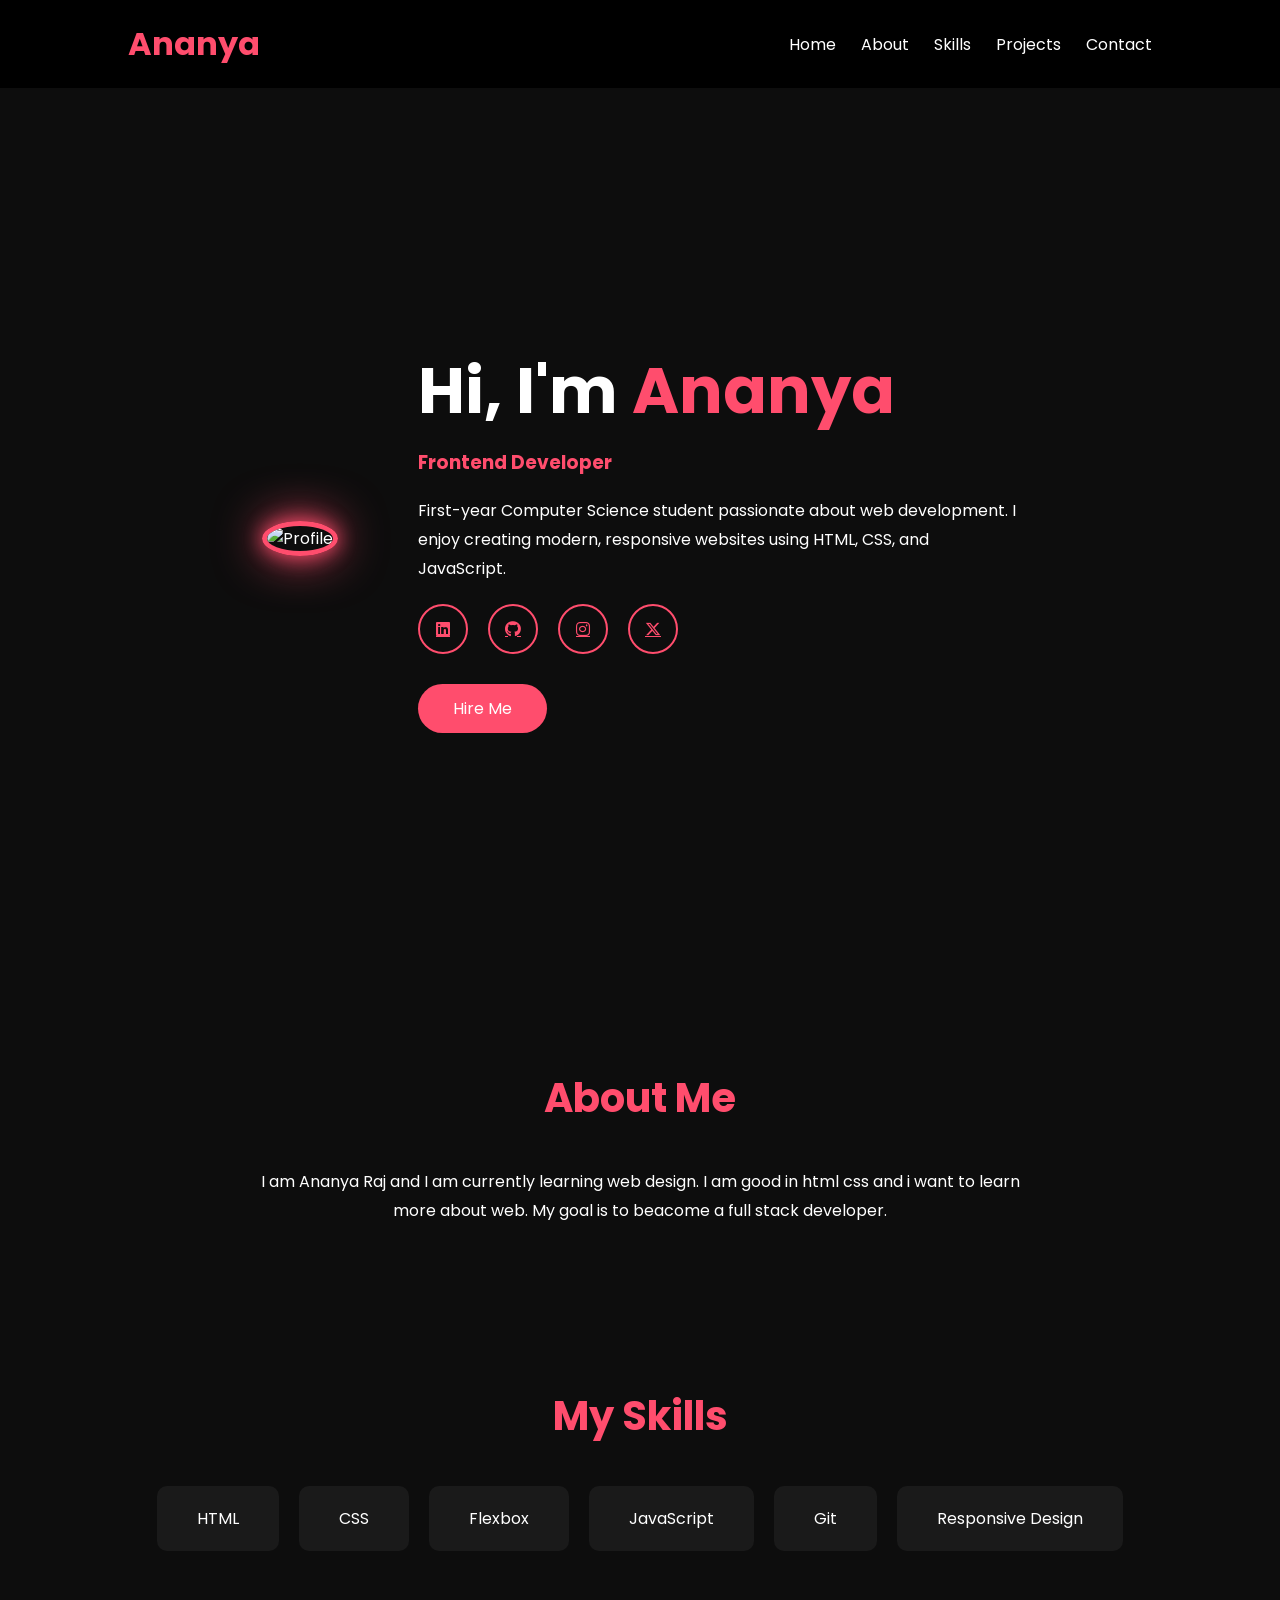
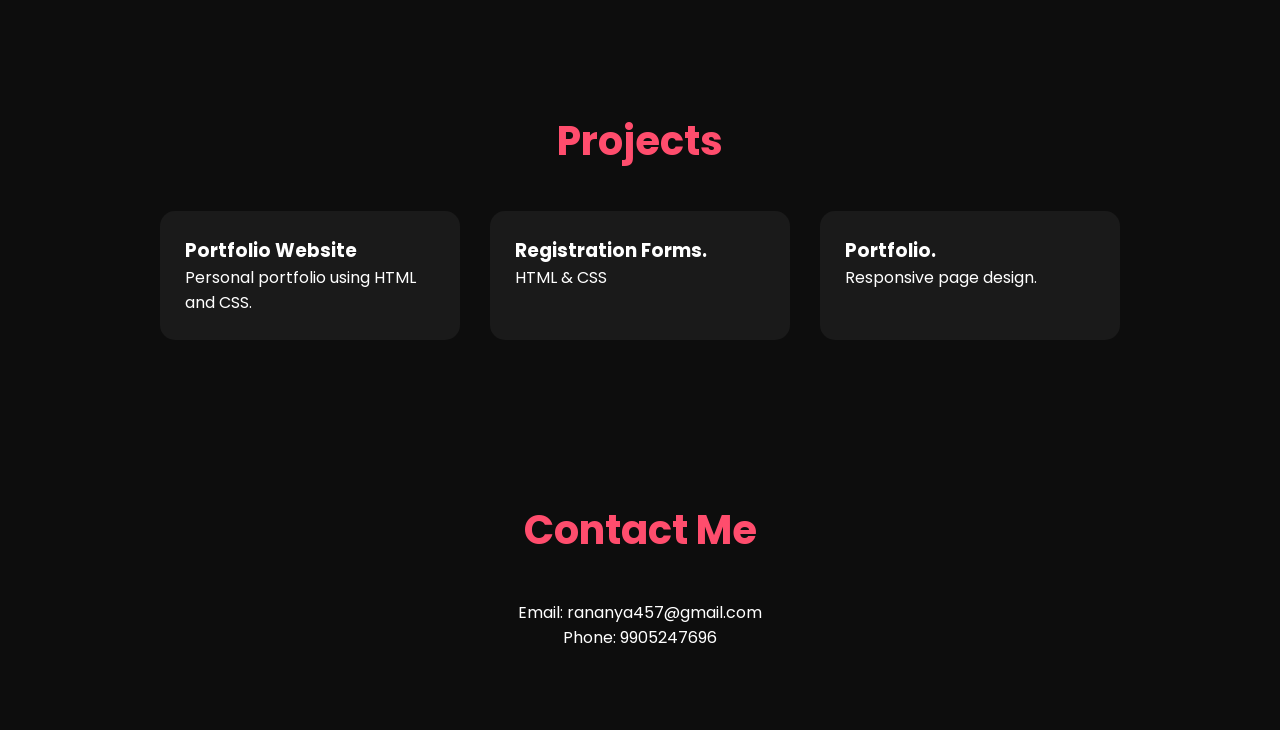
==== index.html @ 60c03549 "Add files via upload" ====
<!DOCTYPE html>
<html lang="en">
<head>
    <meta charset="UTF-8">
    <meta name="viewport" content="width=device-width, initial-scale=1.0">
    <title>My Portfolio</title>

    <link rel="stylesheet" href="style.css">

    <link rel="stylesheet"
    href="https://cdnjs.cloudflare.com/ajax/libs/font-awesome/6.5.1/css/all.min.css">
</head>
<body>

    <header>
        <div class="logo">Ananya</div>

        <nav>
            <ul>
                <li><a href="#home">Home</a></li>
                <li><a href="#about">About</a></li>
                <li><a href="#skills">Skills</a></li>
                <li><a href="#projects">Projects</a></li>
                <li><a href="#contact">Contact</a></li>
            </ul>
        </nav>
    </header>

    <section class="home" id="home">

        <div class="home-img">
            <img src="C:\Users\Anann\OneDrive\Pictures\image.jpeg" alt="Profile">
        </div>

        <div class="home-content">
            <h1>Hi, I'm <span>Ananya</span></h1>

            <h3>Frontend Developer</h3>

            <p>
                First-year Computer Science student passionate
                about web development. I enjoy creating modern,
                responsive websites using HTML, CSS, and JavaScript.
            </p>

            <div class="social-icons">
                <a href="#www.linkedin.com/in/
ananya-raj-5b474841b"><i class="fab fa-linkedin"></i></a>
                <a href="#https://github.com/"><i class="fab fa-github"></i></a>
                <a href="#https://www.instagram.com/invites/contact/?utm_source=ig_contact_invite&utm_medium"><i class="fab fa-instagram"></i></a>
                <a href="#"><i class="fab fa-x-twitter"></i></a>
            </div>

            <a href="#" class="btn">Hire Me</a>

        </div>

    </section>

    <section class="about" id="about">
        <h2>About Me</h2>

        <p>
            I am Ananya Raj and I am currently learning web design.
	I am good in html css and i want to learn more about web.
	My goal is to beacome a full stack developer.
            
        </p>
    </section>

    <section class="skills" id="skills">

        <h2>My Skills</h2>

        <div class="skill-container">

            <div class="skill-card">HTML</div>
            <div class="skill-card">CSS</div>
            <div class="skill-card">Flexbox</div>
            <div class="skill-card">JavaScript</div>
            <div class="skill-card">Git</div>
            <div class="skill-card">Responsive Design</div>

        </div>

    </section>

    <section class="projects" id="projects">

        <h2>Projects</h2>

        <div class="project-container">

            <div class="project-card">
                <h3>Portfolio Website</h3>
                <p>Personal portfolio using HTML and CSS.</p>
            </div>

            <div class="project-card">
                <h3>Registration Forms.</h3>
                <p>HTML & CSS</p>
            </div>

            <div class="project-card">
                <h3>Portfolio.</h3>
                <p>Responsive page design.</p>
            </div>

        </div>

    </section>

    <section class="contact" id="contact">

        <h2>Contact Me</h2>

        <p>Email: rananya457@gmail.com</p>
        <p>Phone: 9905247696 </p>

    </section>

</body>
</html>
---- style.css ----
@import url('https://fonts.googleapis.com/css2?family=Poppins:wght@300;400;500;600;700&display=swap');

:root{
    --main-color:#ff4d6d;
    --bg-color:#0d0d0d;
    --text-color:#ffffff;
    --card-color:#1a1a1a;
}

*{
    margin:0;
    padding:0;
    box-sizing:border-box;
    font-family:'Poppins', sans-serif;
}

html{
    scroll-behavior:smooth;
}

body{
    background:var(--bg-color);
    color:var(--text-color);
}

header{
    display:flex;
    justify-content:space-between;
    align-items:center;
    padding:20px 10%;
    position:sticky;
    top:0;
    background:#000;
}

.logo{
    font-size:2rem;
    font-weight:700;
    color:var(--main-color);
}

nav ul{
    display:flex;
    list-style:none;
    gap:25px;
}

nav a{
    color:white;
    text-decoration:none;
    transition:.3s;
}

nav a:hover{
    color:var(--main-color);
}

.home{
    min-height:100vh;
    display:flex;
    justify-content:center;
    align-items:center;
    gap:80px;
    padding:40px 10%;
}

.home-img img{
    width:380px;
    height:380px;
    border-radius:50%;
    object-fit:cover;

    border:5px solid var(--main-color);

    box-shadow:
    0 0 20px var(--main-color),
    0 0 50px var(--main-color);
}

.home-content{
    max-width:600px;
}

.home-content h1{
    font-size:4rem;
}

.home-content span{
    color:var(--main-color);
}

.home-content h3{
    margin:10px 0;
    color:var(--main-color);
}

.home-content p{
    margin:20px 0;
    line-height:1.8;
}


.social-icons{
    display:flex;
    gap:20px;
    margin:20px 0;
}

.social-icons a{
    width:50px;
    height:50px;

    display:flex;
    justify-content:center;
    align-items:center;

    border:2px solid var(--main-color);
    border-radius:50%;

    color:var(--main-color);

    transition:.3s;
}

.social-icons a:hover{
    background:var(--main-color);
    color:white;
    transform:translateY(-5px);
}


.btn{
    display:inline-block;
    padding:12px 35px;
    background:var(--main-color);
    color:white;
    text-decoration:none;
    border-radius:30px;
    margin-top:10px;

    transition:.3s;
}

.btn:hover{
    transform:scale(1.05);
    box-shadow:0 0 20px var(--main-color);
}

section{
    padding:80px 10%;
}

section h2{
    text-align:center;
    margin-bottom:40px;
    font-size:2.5rem;
    color:var(--main-color);
}


.about p{
    text-align:center;
    max-width:800px;
    margin:auto;
    line-height:1.8;
}


.skill-container{
    display:flex;
    flex-wrap:wrap;
    justify-content:center;
    gap:20px;
}

.skill-card{
    background:var(--card-color);
    padding:20px 40px;
    border-radius:10px;
    transition:.3s;
}

.skill-card:hover{
    transform:translateY(-8px);
    background:var(--main-color);
}


.project-container{
    display:flex;
    flex-wrap:wrap;
    justify-content:center;
    gap:30px;
}

.project-card{
    background:var(--card-color);
    width:300px;
    padding:25px;
    border-radius:15px;
    transition:.3s;
}

.project-card:hover{
    transform:translateY(-10px);
    box-shadow:0 0 20px var(--main-color);
}


.contact{
    text-align:center;
}


@media(max-width:900px){

    .home{
        flex-direction:column;
        text-align:center;
    }

    .home-img img{
        width:280px;
        height:280px;
    }

    .home-content h1{
        font-size:3rem;
    }

    nav ul{
        gap:15px;
        font-size:14px;
    }
}

header{
  display:flex;
  justify-content:space-between;
  align-items:center;
}

.home{
  display:flex;
  gap:80px;
}

.skill-container{
  display:flex;
  flex-wrap:wrap;
}

.project-container{
  display:flex;
  flex-wrap:wrap;
  justify-content:center;
}
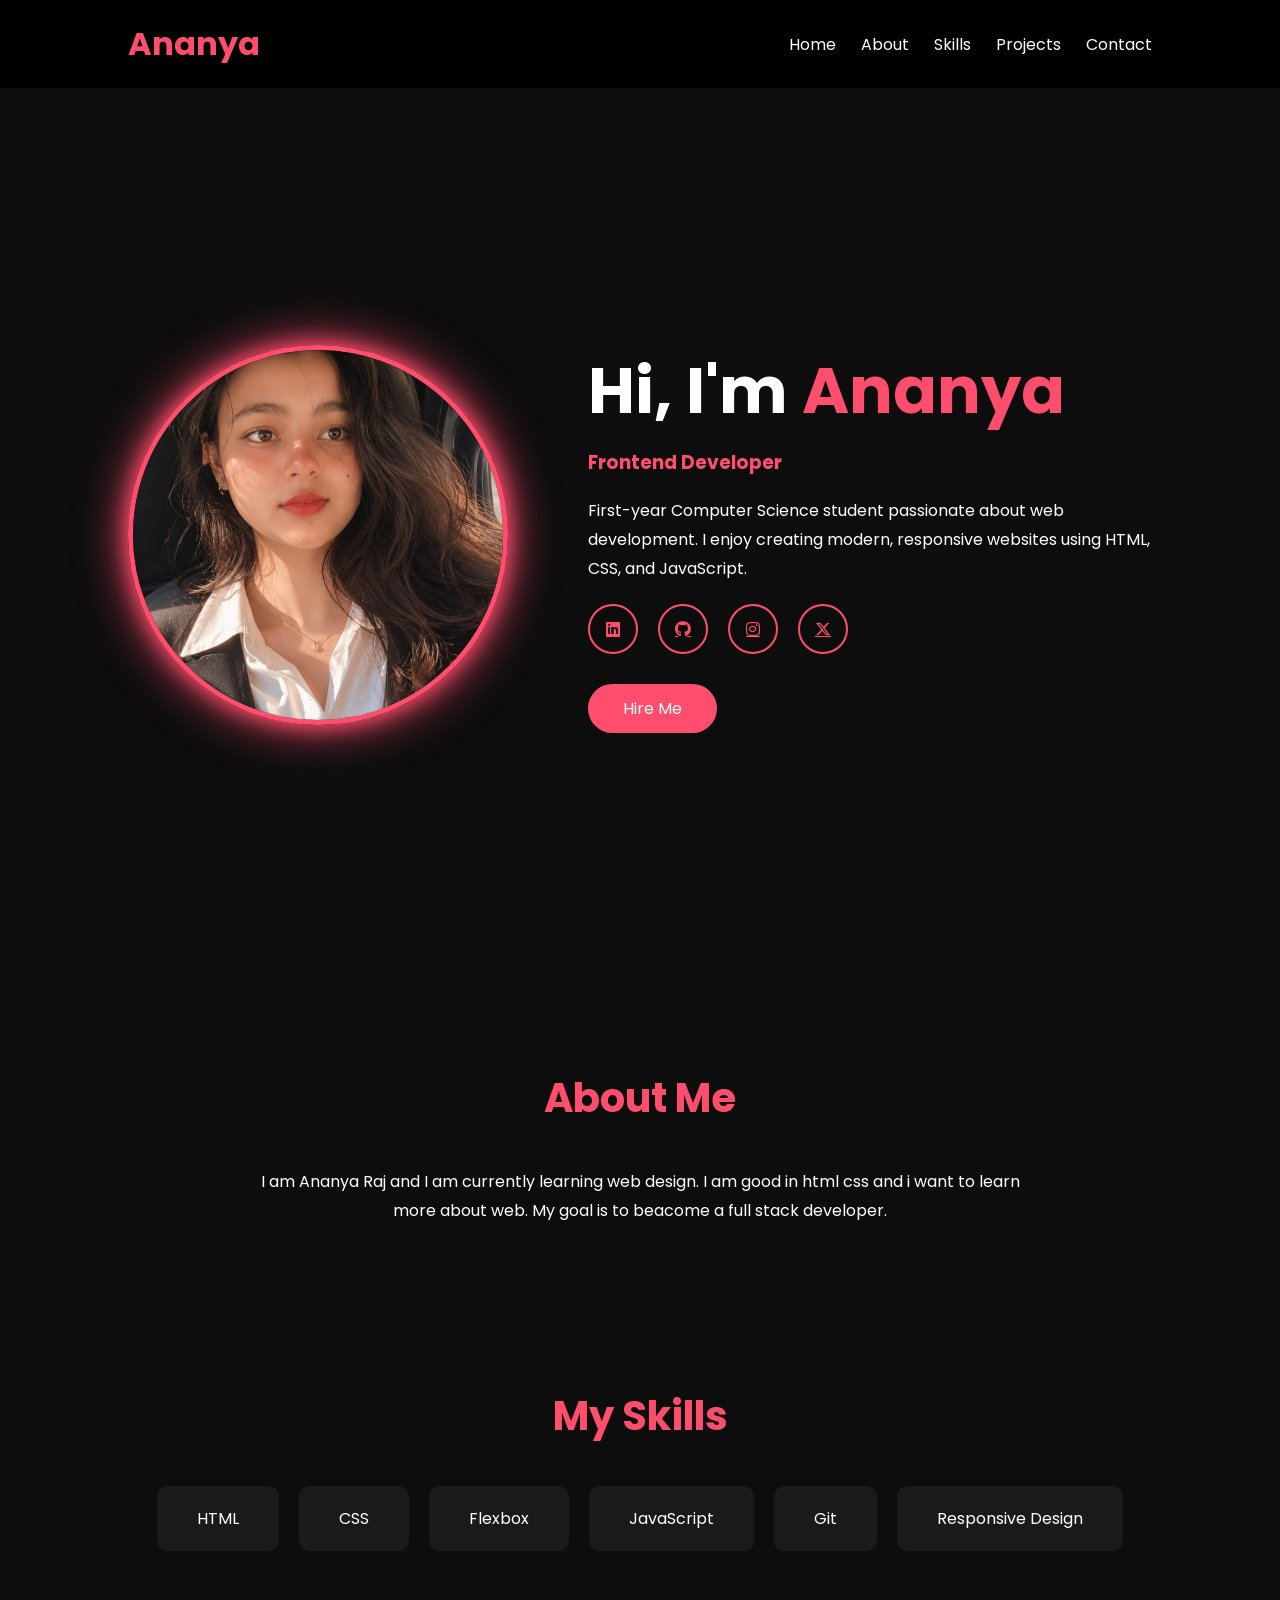
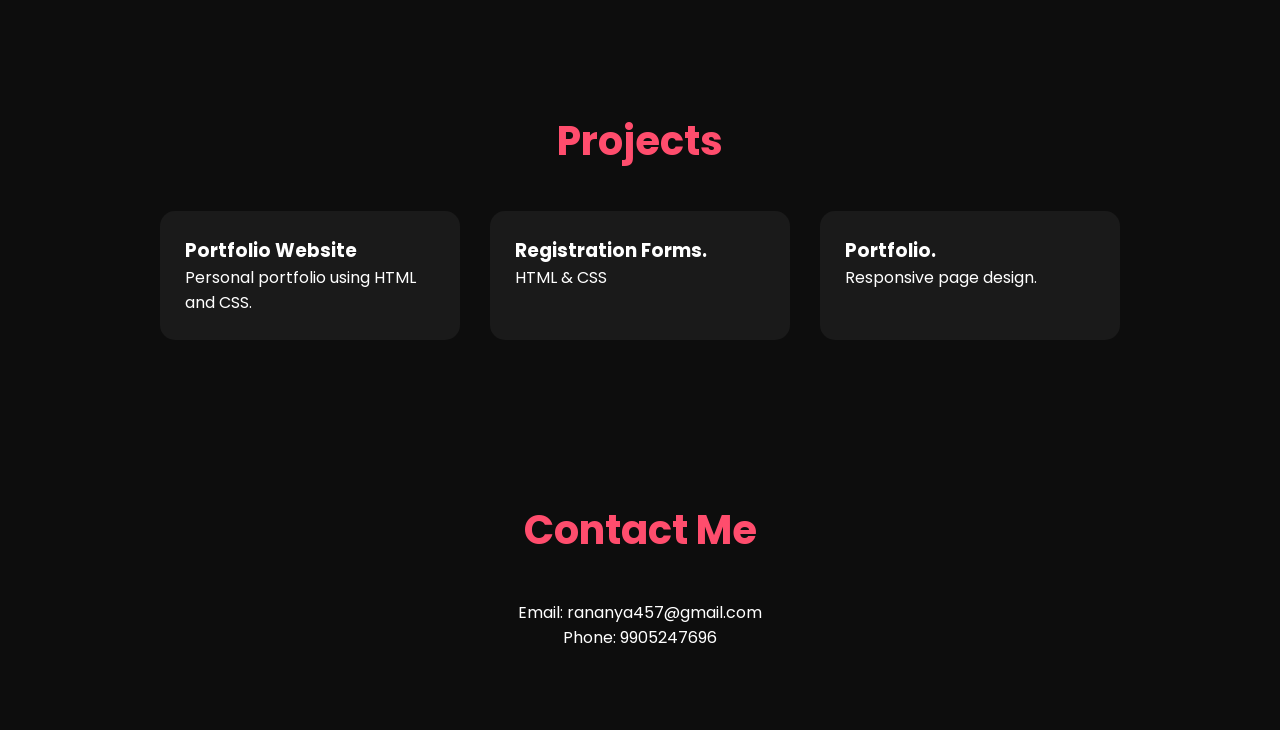
==== commit 0b378f1d: "Add files via upload" ====
--- a/index.html
+++ b/index.html
@@ -29,7 +29,7 @@
     <section class="home" id="home">
 
         <div class="home-img">
-            <img src="C:\Users\Anann\OneDrive\Pictures\image.jpeg" alt="Profile">
+            <img src="image.jpeg" alt="Profile">
         </div>
 
         <div class="home-content">
